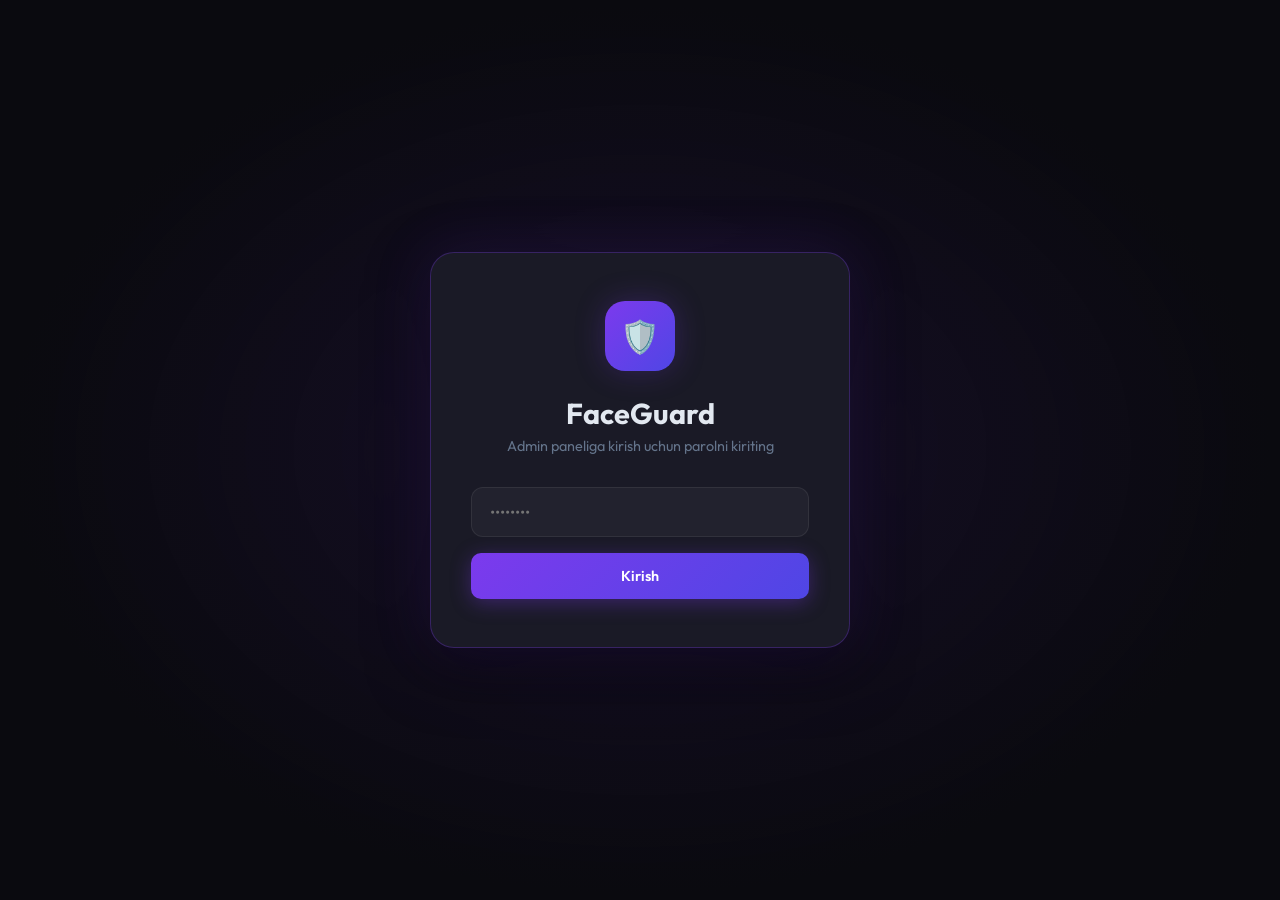
==== templates/admin.html @ 13fd3ca3 "Initial commit for face tracker" ====
<!DOCTYPE html>
<html lang="uz">
<head>
    <meta charset="UTF-8">
    <meta name="viewport" content="width=device-width, initial-scale=1.0">
    <title>Admin Panel — FaceGuard</title>
    <link href="https://fonts.googleapis.com/css2?family=Outfit:wght@300;400;500;600;700;800&display=swap" rel="stylesheet">
    <style>
        *, *::before, *::after { box-sizing: border-box; margin: 0; padding: 0; }

        :root {
            --bg: #0a0a0f;
            --surface: #13131a;
            --card: #1a1a26;
            --border: rgba(255,255,255,0.07);
            --accent: #7c3aed;
            --accent2: #4f46e5;
            --green: #10b981;
            --red: #ef4444;
            --yellow: #f59e0b;
            --text: #e2e8f0;
            --muted: #64748b;
            --glow: rgba(124,58,237,0.25);
        }

        body {
            font-family: 'Outfit', sans-serif;
            background: var(--bg);
            color: var(--text);
            min-height: 100vh;
            overflow-x: hidden;
        }

        /* ── PARTICLES ── */
        .particles {
            position: fixed; inset: 0; pointer-events: none; z-index: 0;
            overflow: hidden;
        }
        .particle {
            position: absolute;
            border-radius: 50%;
            animation: float linear infinite;
            opacity: 0.15;
        }
        @keyframes float {
            0% { transform: translateY(100vh) rotate(0deg); opacity: 0; }
            10% { opacity: 0.15; }
            90% { opacity: 0.15; }
            100% { transform: translateY(-10vh) rotate(720deg); opacity: 0; }
        }

        /* ── LOGIN ── */
        #loginScreen {
            position: fixed; inset: 0; display: flex;
            align-items: center; justify-content: center; z-index: 100;
            background: radial-gradient(ellipse at center, rgba(124,58,237,0.12) 0%, var(--bg) 70%);
        }
        .login-box {
            background: var(--card);
            border: 1px solid rgba(124,58,237,0.3);
            border-radius: 24px;
            padding: 48px 40px;
            width: 100%;
            max-width: 420px;
            box-shadow: 0 0 60px rgba(124,58,237,0.15), 0 20px 60px rgba(0,0,0,0.5);
            animation: slideUp 0.5s ease;
        }
        @keyframes slideUp {
            from { opacity: 0; transform: translateY(30px); }
            to { opacity: 1; transform: translateY(0); }
        }
        .login-icon {
            width: 70px; height: 70px; border-radius: 20px;
            background: linear-gradient(135deg, var(--accent), var(--accent2));
            display: flex; align-items: center; justify-content: center;
            font-size: 2rem; margin: 0 auto 24px;
            box-shadow: 0 0 30px var(--glow);
        }
        .login-box h1 { text-align: center; font-size: 1.8rem; font-weight: 700; margin-bottom: 6px; }
        .login-box p { text-align: center; color: var(--muted); margin-bottom: 32px; font-size: 0.9rem; }
        .input-group { position: relative; margin-bottom: 16px; }
        .input-group input {
            width: 100%; padding: 14px 18px; font-family: 'Outfit', sans-serif;
            background: rgba(255,255,255,0.04); border: 1px solid var(--border);
            border-radius: 12px; color: var(--text); font-size: 1rem;
            transition: all 0.25s;
        }
        .input-group input:focus {
            outline: none; border-color: var(--accent);
            box-shadow: 0 0 0 3px rgba(124,58,237,0.2);
            background: rgba(124,58,237,0.06);
        }
        #loginError {
            color: var(--red); font-size: 0.85rem; margin-top: -8px;
            margin-bottom: 12px; display: none; text-align: center;
            animation: shake 0.3s ease;
        }
        @keyframes shake {
            0%,100% { transform: translateX(0); }
            25% { transform: translateX(-8px); }
            75% { transform: translateX(8px); }
        }

        /* ── LAYOUT ── */
        #dashboardScreen { display: none; }
        .sidebar {
            position: fixed; left: 0; top: 0; bottom: 0;
            width: 260px; background: var(--surface);
            border-right: 1px solid var(--border);
            display: flex; flex-direction: column;
            padding: 28px 20px; z-index: 50;
        }
        .logo {
            display: flex; align-items: center; gap: 12px;
            margin-bottom: 40px; padding: 0 8px;
        }
        .logo-icon {
            width: 40px; height: 40px; border-radius: 12px;
            background: linear-gradient(135deg, var(--accent), var(--accent2));
            display: flex; align-items: center; justify-content: center; font-size: 1.2rem;
        }
        .logo-text { font-weight: 700; font-size: 1.2rem; }
        .logo-text span { color: var(--accent); }
        .nav-label {
            font-size: 0.7rem; font-weight: 600; color: var(--muted);
            text-transform: uppercase; letter-spacing: 0.1em;
            padding: 0 12px; margin-bottom: 8px;
        }
        .nav-item {
            display: flex; align-items: center; gap: 12px;
            padding: 11px 14px; border-radius: 10px; cursor: pointer;
            color: var(--muted); font-weight: 500; font-size: 0.95rem;
            transition: all 0.2s; margin-bottom: 4px;
        }
        .nav-item:hover { background: rgba(255,255,255,0.05); color: var(--text); }
        .nav-item.active { background: rgba(124,58,237,0.15); color: var(--accent); }
        .nav-item .icon { font-size: 1.1rem; width: 22px; text-align: center; }
        .sidebar-footer {
            margin-top: auto;
            border-top: 1px solid var(--border); padding-top: 20px;
        }
        .logout-btn {
            display: flex; align-items: center; gap: 10px;
            padding: 11px 14px; border-radius: 10px; cursor: pointer;
            color: var(--red); font-weight: 500; font-size: 0.95rem;
            transition: all 0.2s; border: none; background: none;
            width: 100%; font-family: 'Outfit', sans-serif;
        }
        .logout-btn:hover { background: rgba(239,68,68,0.1); }

        .main { margin-left: 260px; padding: 32px; min-height: 100vh; }
        .topbar {
            display: flex; align-items: center; justify-content: space-between;
            margin-bottom: 32px;
        }
        .topbar h2 { font-size: 1.6rem; font-weight: 700; }
        .topbar p { color: var(--muted); font-size: 0.9rem; margin-top: 2px; }
        .badge {
            background: rgba(124,58,237,0.2); color: var(--accent);
            border: 1px solid rgba(124,58,237,0.3);
            padding: 6px 14px; border-radius: 20px; font-size: 0.85rem; font-weight: 600;
        }

        /* ── STATS ── */
        .stats-row { display: grid; grid-template-columns: repeat(3, 1fr); gap: 16px; margin-bottom: 28px; }
        .stat-card {
            background: var(--card); border: 1px solid var(--border);
            border-radius: 16px; padding: 20px 22px;
            display: flex; align-items: center; gap: 16px;
            transition: transform 0.2s;
        }
        .stat-card:hover { transform: translateY(-3px); }
        .stat-icon {
            width: 48px; height: 48px; border-radius: 14px;
            display: flex; align-items: center; justify-content: center;
            font-size: 1.4rem; flex-shrink: 0;
        }
        .stat-icon.purple { background: rgba(124,58,237,0.2); }
        .stat-icon.green  { background: rgba(16,185,129,0.2); }
        .stat-icon.yellow { background: rgba(245,158,11,0.2); }
        .stat-num { font-size: 1.8rem; font-weight: 800; line-height: 1; }
        .stat-lbl { color: var(--muted); font-size: 0.85rem; margin-top: 4px; }

        /* ── PAGES ── */
        .page { display: none; }
        .page.active { display: block; animation: fadeIn 0.3s ease; }
        @keyframes fadeIn { from { opacity: 0; transform: translateY(10px); } to { opacity: 1; transform: translateY(0); } }

        /* ── CARDS ── */
        .section-card {
            background: var(--card); border: 1px solid var(--border);
            border-radius: 18px; padding: 24px; margin-bottom: 20px;
        }
        .section-title {
            font-size: 1rem; font-weight: 600; margin-bottom: 18px;
            display: flex; align-items: center; gap: 8px;
        }

        /* ── UPLOAD AREA ── */
        .drop-zone {
            border: 2px dashed rgba(124,58,237,0.3);
            border-radius: 14px; padding: 40px 20px;
            text-align: center; cursor: pointer;
            transition: all 0.25s; margin-bottom: 16px;
        }
        .drop-zone:hover, .drop-zone.dragover {
            border-color: var(--accent);
            background: rgba(124,58,237,0.06);
        }
        .drop-zone .dz-icon { font-size: 2.5rem; margin-bottom: 10px; }
        .drop-zone p { color: var(--muted); font-size: 0.9rem; }
        .drop-zone strong { color: var(--accent); }
        #dropZoneInput { display: none; }
        .preview-img {
            width: 100%; max-width: 320px; height: auto; object-fit: contain;
            border-radius: 10px; border: 2px solid var(--accent); margin: 0 auto 10px auto;
        }
        .form-row { display: flex; gap: 12px; align-items: flex-end; }
        .form-row .input-group { flex: 1; margin-bottom: 0; }
        .form-label { font-size: 0.85rem; color: var(--muted); margin-bottom: 6px; display: block; }

        /* ── BUTTONS ── */
        .btn {
            padding: 12px 22px; border-radius: 10px; font-family: 'Outfit', sans-serif;
            font-weight: 600; font-size: 0.9rem; cursor: pointer;
            border: none; transition: all 0.2s; display: inline-flex;
            align-items: center; gap: 8px;
        }
        .btn-primary {
            background: linear-gradient(135deg, var(--accent), var(--accent2));
            color: white; box-shadow: 0 4px 20px rgba(124,58,237,0.35);
        }
        .btn-primary:hover { transform: translateY(-2px); box-shadow: 0 6px 25px rgba(124,58,237,0.5); }
        .btn-primary:active { transform: translateY(0); }
        .btn-outline {
            background: transparent; color: var(--text);
            border: 1px solid var(--border);
        }
        .btn-outline:hover { background: rgba(255,255,255,0.05); border-color: var(--accent); color: var(--accent); }
        .btn-danger {
            background: rgba(239,68,68,0.15); color: var(--red);
            border: 1px solid rgba(239,68,68,0.3);
        }
        .btn-danger:hover { background: rgba(239,68,68,0.3); }
        .btn-sm { padding: 8px 14px; font-size: 0.8rem; border-radius: 8px; }
        .btn-green {
            background: rgba(16,185,129,0.15); color: var(--green);
            border: 1px solid rgba(16,185,129,0.3);
        }
        .btn-green:hover { background: rgba(16,185,129,0.3); }
        .btn[disabled] { opacity: 0.5; cursor: not-allowed; transform: none !important; }

        /* ── FACES GRID ── */
        .faces-grid {
            display: grid; grid-template-columns: repeat(auto-fill, minmax(160px, 1fr));
            gap: 16px; margin-top: 16px;
        }
        .face-card {
            background: rgba(255,255,255,0.03); border: 1px solid var(--border);
            border-radius: 14px; overflow: hidden;
            transition: all 0.25s; position: relative;
        }
        .face-card:hover { border-color: rgba(124,58,237,0.4); transform: translateY(-4px); box-shadow: 0 8px 30px rgba(0,0,0,0.3); }
        .face-card img {
            width: 100%; aspect-ratio: 1; object-fit: cover; display: block;
        }
        .face-card-info { padding: 12px; }
        .face-card-name { font-weight: 600; font-size: 0.95rem; margin-bottom: 2px; }
        .face-card-meta { font-size: 0.75rem; color: var(--muted); margin-bottom: 10px; }
        .face-card-actions { display: flex; gap: 6px; }
        .face-badge {
            position: absolute; top: 8px; right: 8px;
            background: rgba(16,185,129,0.85); color: white;
            font-size: 0.65rem; font-weight: 700; padding: 3px 8px;
            border-radius: 20px; backdrop-filter: blur(4px);
        }
        .empty-state {
            text-align: center; padding: 60px 20px; color: var(--muted);
        }
        .empty-state .e-icon { font-size: 3rem; margin-bottom: 12px; opacity: 0.5; }
        .empty-state p { font-size: 0.9rem; }

        /* ── SETTINGS ── */
        .setting-row {
            display: flex; align-items: center; justify-content: space-between;
            padding: 16px 0; border-bottom: 1px solid var(--border);
        }
        .setting-row:last-child { border-bottom: none; }
        .setting-info h4 { font-weight: 600; font-size: 0.95rem; }
        .setting-info p { font-size: 0.82rem; color: var(--muted); margin-top: 2px; }
        .toggle {
            width: 48px; height: 26px; border-radius: 13px;
            background: rgba(255,255,255,0.1); cursor: pointer;
            position: relative; transition: background 0.3s; border: none; flex-shrink: 0;
        }
        .toggle.on { background: var(--accent); }
        .toggle::after {
            content: ''; width: 20px; height: 20px; background: white;
            border-radius: 50%; position: absolute; top: 3px; left: 3px;
            transition: transform 0.3s; box-shadow: 0 2px 6px rgba(0,0,0,0.3);
        }
        .toggle.on::after { transform: translateX(22px); }
        .range-input { width: 150px; accent-color: var(--accent); }
        .range-val {
            background: rgba(124,58,237,0.2); color: var(--accent);
            padding: 4px 10px; border-radius: 8px; font-size: 0.85rem;
            font-weight: 600; min-width: 50px; text-align: center;
        }

        /* ── TOAST ── */
        #toast {
            position: fixed; bottom: 28px; right: 28px;
            background: var(--card); border: 1px solid var(--border);
            border-radius: 14px; padding: 14px 20px;
            display: flex; align-items: center; gap: 10px;
            box-shadow: 0 8px 30px rgba(0,0,0,0.4);
            transform: translateY(80px); opacity: 0;
            transition: all 0.35s cubic-bezier(0.34,1.56,0.64,1);
            z-index: 999; font-size: 0.9rem; font-weight: 500;
        }
        #toast.show { transform: translateY(0); opacity: 1; }
        #toast.success { border-color: rgba(16,185,129,0.4); }
        #toast.error   { border-color: rgba(239,68,68,0.4); }

        /* ── LOADER ── */
        .spinner {
            width: 18px; height: 18px; border: 2px solid rgba(255,255,255,0.2);
            border-top-color: white; border-radius: 50%;
            animation: spin 0.7s linear infinite; display: inline-block;
        }
        @keyframes spin { to { transform: rotate(360deg); } }

        /* ── SCROLLBAR ── */
        ::-webkit-scrollbar { width: 6px; }
        ::-webkit-scrollbar-track { background: transparent; }
        ::-webkit-scrollbar-thumb { background: rgba(255,255,255,0.1); border-radius: 3px; }

        /* ── RESPONSIVE ── */
        @media (max-width: 768px) {
            .sidebar { width: 60px; padding: 20px 10px; }
            .logo-text, .nav-item span, .nav-label, .sidebar-footer .logout-btn span { display: none; }
            .main { margin-left: 60px; padding: 20px; }
            .stats-row { grid-template-columns: 1fr; }
            .form-row { flex-direction: column; }
        }
    </style>
</head>
<body>

<!-- Particles -->
<div class="particles" id="particles"></div>

<!-- ════════ LOGIN ════════ -->
<div id="loginScreen">
    <div class="login-box">
        <div class="login-icon">🛡️</div>
        <h1>FaceGuard</h1>
        <p>Admin paneliga kirish uchun parolni kiriting</p>
        <div class="input-group">
            <input type="password" id="adminPassword" placeholder="••••••••" onkeydown="if(event.key==='Enter') adminLogin()">
        </div>
        <p id="loginError">❌ Noto'g'ri parol. Qayta urinib ko'ring.</p>
        <button class="btn btn-primary" id="loginBtn" onclick="adminLogin()" style="width:100%; justify-content:center; padding:14px;">
            Kirish
        </button>
    </div>
</div>

<!-- ════════ DASHBOARD ════════ -->
<div id="dashboardScreen">
    <!-- Sidebar -->
    <aside class="sidebar">
        <div class="logo">
            <div class="logo-icon">🛡️</div>
            <div class="logo-text">Face<span>Guard</span></div>
        </div>

        <div class="nav-label">Asosiy</div>
        <div class="nav-item active" onclick="showPage('facesPage', this)">
            <span class="icon">👥</span><span>Yuzlar Bazasi</span>
        </div>
        <div class="nav-item" onclick="showPage('uploadPage', this)">
            <span class="icon">➕</span><span>Yuz Qo'shish</span>
        </div>

        <div class="nav-label" style="margin-top:20px;">Tizim</div>
        <div class="nav-item" onclick="showPage('settingsPage', this)">
            <span class="icon">⚙️</span><span>Sozlamalar</span>
        </div>
        <div class="nav-item" onclick="window.location='/'">
            <span class="icon">📷</span><span>Kamera</span>
        </div>

        <div class="sidebar-footer">
            <button class="logout-btn" onclick="adminLogout()">
                <span>🚪</span><span>Chiqish</span>
            </button>
        </div>
    </aside>

    <!-- Main Content -->
    <main class="main">

        <!-- ── FACES PAGE ── -->
        <div class="page active" id="facesPage">
            <div class="topbar">
                <div>
                    <h2>Yuzlar Bazasi</h2>
                    <p>Barcha ro'yxatdan o'tgan shaxslar</p>
                </div>
                <span class="badge" id="faceCountBadge">0 ta yuz</span>
            </div>

            <div class="stats-row">
                <div class="stat-card">
                    <div class="stat-icon purple">👥</div>
                    <div>
                        <div class="stat-num" id="statTotal">0</div>
                        <div class="stat-lbl">Jami yuzlar</div>
                    </div>
                </div>
                <div class="stat-card">
                    <div class="stat-icon green">✅</div>
                    <div>
                        <div class="stat-num" id="statTrained">—</div>
                        <div class="stat-lbl">Model holati</div>
                    </div>
                </div>
                <div class="stat-card">
                    <div class="stat-icon yellow">🔄</div>
                    <div>
                        <div class="stat-num" id="statLastTrain">—</div>
                        <div class="stat-lbl">So'nggi yangilash</div>
                    </div>
                </div>
            </div>

            <div class="section-card">
                <div class="section-title">
                    👤 Ro'yxatdan O'tgan Shaxslar
                    <button class="btn btn-outline btn-sm" style="margin-left:auto;" onclick="retrainModel()">🔄 Modelni Yangilash</button>
                    <button class="btn btn-primary btn-sm" onclick="showPage('uploadPage', null)">➕ Yangi Qo'shish</button>
                </div>
                <div class="faces-grid" id="facesGrid">
                    <div class="empty-state" style="grid-column:1/-1;">
                        <div class="e-icon">👁️</div>
                        <p>Yuklanmoqda...</p>
                    </div>
                </div>
            </div>
        </div>

        <!-- ── UPLOAD PAGE ── -->
        <div class="page" id="uploadPage">
            <div class="topbar">
                <div>
                    <h2>Yuz Qo'shish</h2>
                    <p>Bazaga yangi shaxs qo'shing</p>
                </div>
            </div>

            <div class="section-card" style="max-width: 540px;">
                <div class="section-title">📸 Yangi Shaxs</div>

                <div class="drop-zone" id="dropZone" onclick="handleDropZoneClick(event)" ondragover="handleDragOver(event)" ondragleave="handleDragLeave(event)" ondrop="handleDrop(event)">
                    <div id="dropZoneContent">
                        <div class="dz-icon">📁</div>
                        <p><strong>Rasmni bu yerga tashlang</strong><br>yoki bosib tanlang</p>
                        <p style="margin-top:8px; font-size:0.8rem;">PNG, JPG, JPEG — max 5MB</p>
                    </div>
                    <video id="adminVideo" autoplay playsinline style="display:none; width: 100%; max-width: 320px; border-radius: 10px; margin: 0 auto 10px auto;"></video>
                    <img id="previewImg" class="preview-img" style="display:none;">
                </div>
                <input type="file" id="dropZoneInput" accept="image/*" onchange="handleFileSelect(event)">

                <div style="display:flex; gap:10px; margin-bottom: 16px;">
                    <button class="btn btn-outline" id="cameraBtn" onclick="toggleAdminCamera()" style="flex:1;justify-content:center;">
                        📷 Kamerani yoqish
                    </button>
                    <button class="btn btn-green" id="captureBtn" onclick="captureAdminPhoto()" style="flex:1;justify-content:center; display:none;">
                        📸 Rasmga olish
                    </button>
                </div>

                <div class="input-group">
                    <label class="form-label">Shaxs ismi *</label>
                    <input type="text" id="newFaceName" placeholder="Masalan: Alisher Umarov" style="width:100%;padding:13px 16px;background:rgba(255,255,255,0.04);border:1px solid var(--border);border-radius:10px;color:white;font-family:'Outfit',sans-serif;font-size:0.95rem;">
                </div>

                <div style="display:flex; gap:10px; margin-top:6px;">
                    <button class="btn btn-primary" id="uploadBtn" onclick="uploadFace()" style="flex:1;justify-content:center;">
                        💾 Saqlash
                    </button>
                    <button class="btn btn-outline" onclick="resetUploadForm()">
                        ✕ Tozalash
                    </button>
                </div>
            </div>
        </div>

        <!-- ── SETTINGS PAGE ── -->
        <div class="page" id="settingsPage">
            <div class="topbar">
                <div>
                    <h2>Sozlamalar</h2>
                    <p>Tizim parametrlarini boshqaring</p>
                </div>
            </div>

            <div class="section-card" style="max-width:640px;">
                <div class="section-title">🔔 Bildirishnoma</div>

                <div class="setting-row">
                    <div class="setting-info">
                        <h4>Telegram Bildirishnoma</h4>
                        <p>Yuz aniqlanganda Telegram botga xabar yuborilsin</p>
                    </div>
                    <button class="toggle on" id="tgToggle" onclick="this.classList.toggle('on')"></button>
                </div>

                <div class="setting-row">
                    <div class="setting-info">
                        <h4>Bildirishnoma Oralig'i</h4>
                        <p>Bir xil odamdan qayta xabar yuborish oralig'i (daqiqa)</p>
                    </div>
                    <div style="display:flex; align-items:center; gap:12px;">
                        <input type="range" class="range-input" min="1" max="60" value="5" id="cooldownRange"
                               oninput="document.getElementById('cooldownVal').textContent=this.value+' daq'">
                        <span class="range-val" id="cooldownVal">5 daq</span>
                    </div>
                </div>

                <div class="setting-row">
                    <div class="setting-info">
                        <h4>Aniqlik Chegarasi</h4>
                        <p>Past = qattiqroq (kamroq xato). Tavsiya: 60–80</p>
                    </div>
                    <div style="display:flex; align-items:center; gap:12px;">
                        <input type="range" class="range-input" min="30" max="120" value="70" id="confidenceRange"
                               oninput="document.getElementById('confidenceVal').textContent=this.value">
                        <span class="range-val" id="confidenceVal">70</span>
                    </div>
                </div>
            </div>

            <div class="section-card" style="max-width:640px;">
                <div class="section-title">🧠 Model</div>
                <div class="setting-row">
                    <div class="setting-info">
                        <h4>Modelni Qayta O'rgatish</h4>
                        <p>Bazaga yangi rasm qo'shilganda avtomatik yangilanadi</p>
                    </div>
                    <button class="btn btn-green btn-sm" onclick="retrainModel()">🔄 Hozir Yangilash</button>
                </div>
                <div class="setting-row">
                    <div class="setting-info">
                        <h4>Bazani Tozalash</h4>
                        <p>Barcha yuzlarni o'chirish (qaytarib bo'lmaydi!)</p>
                    </div>
                    <button class="btn btn-danger btn-sm" onclick="confirmClearAll()">🗑️ Hammasini O'chirish</button>
                </div>
            </div>
        </div>

    </main>
</div>

<!-- Toast -->
<div id="toast">
    <span id="toastIcon">✅</span>
    <span id="toastMsg">Muvaffaqiyatli!</span>
</div>

<script>
// ════════ PARTICLES ════════
(function() {
    const container = document.getElementById('particles');
    const colors = ['#7c3aed','#4f46e5','#10b981','#f59e0b'];
    for (let i = 0; i < 18; i++) {
        const p = document.createElement('div');
        p.className = 'particle';
        const size = Math.random() * 6 + 3;
        p.style.cssText = `
            width:${size}px; height:${size}px;
            left:${Math.random()*100}%;
            background:${colors[Math.floor(Math.random()*colors.length)]};
            animation-duration:${Math.random()*15+10}s;
            animation-delay:${Math.random()*10}s;
        `;
        container.appendChild(p);
    }
})();

// ════════ LOGIN ════════
async function adminLogin() {
    const btn = document.getElementById('loginBtn');
    const pw = document.getElementById('adminPassword').value;
    btn.innerHTML = '<span class="spinner"></span> Tekshirilmoqda...';
    btn.disabled = true;
    try {
        const res = await fetch('/api/admin/login', {
            method: 'POST',
            headers: {'Content-Type':'application/json'},
            body: JSON.stringify({password: pw})
        });
        const data = await res.json();
        if (data.success) {
            document.getElementById('loginScreen').style.display = 'none';
            document.getElementById('dashboardScreen').style.display = 'block';
            loadFaces();
        } else {
            document.getElementById('loginError').style.display = 'block';
            document.getElementById('adminPassword').style.borderColor = 'var(--red)';
            btn.innerHTML = 'Kirish';
            btn.disabled = false;
        }
    } catch(e) {
        showToast('Server bilan ulanishda xatolik', 'error');
        btn.innerHTML = 'Kirish';
        btn.disabled = false;
    }
}

async function adminLogout() {
    await fetch('/api/admin/logout', {method:'POST'});
    document.getElementById('dashboardScreen').style.display = 'none';
    document.getElementById('loginScreen').style.display = 'flex';
    document.getElementById('adminPassword').value = '';
}

// ════════ NAVIGATION ════════
function showPage(pageId, navEl) {
    document.querySelectorAll('.page').forEach(p => p.classList.remove('active'));
    document.getElementById(pageId).classList.add('active');
    if (navEl) {
        document.querySelectorAll('.nav-item').forEach(n => n.classList.remove('active'));
        navEl.classList.add('active');
    }
    if (pageId === 'facesPage') loadFaces();
}

// ════════ FACES ════════
async function loadFaces() {
    const grid = document.getElementById('facesGrid');
    try {
        const res = await fetch('/api/admin/faces');
        if (!res.ok) return;
        const data = await res.json();
        const faces = data.faces || [];

        // Update stats
        document.getElementById('statTotal').textContent = faces.length;
        document.getElementById('statTrained').textContent = faces.length > 0 ? '✅ Tayyor' : '⚠️ Bo\'sh';
        document.getElementById('faceCountBadge').textContent = faces.length + ' ta yuz';
        document.getElementById('statLastTrain').textContent = new Date().toLocaleTimeString('uz-UZ');

        if (faces.length === 0) {
            grid.innerHTML = `<div class="empty-state" style="grid-column:1/-1;">
                <div class="e-icon">👤</div>
                <p>Bazada hech qanday yuz yo'q.<br>Yangi shaxs qo'shing!</p>
            </div>`;
            return;
        }

        grid.innerHTML = faces.map((f, i) => `
            <div class="face-card" id="card-${f.filename.replace(/\./g,'_')}">
                <div class="face-badge">✓ Faol</div>
                <img src="${f.url}" alt="${f.name}" onerror="this.src='data:image/svg+xml,<svg xmlns=\\'http://www.w3.org/2000/svg\\' width=\\'160\\' height=\\'160\\'><rect fill=\\'%231a1a26\\'/><text x=\\'50%\\' y=\\'50%\\' font-size=\\'40\\' text-anchor=\\'middle\\' dominant-baseline=\\'middle\\'>👤</text></svg>'">
                <div class="face-card-info">
                    <div class="face-card-name">${f.name}</div>
                    <div class="face-card-meta">${f.filename}</div>
                    <div class="face-card-actions">
                        <button class="btn btn-danger btn-sm" onclick="deleteFace('${f.filename}')">🗑️</button>
                    </div>
                </div>
            </div>
        `).join('');
    } catch(e) {
        grid.innerHTML = `<div class="empty-state" style="grid-column:1/-1;"><p>❌ Yuklashda xatolik</p></div>`;
    }
}

async function deleteFace(filename) {
    if (!confirm(`"${filename}" ni o'chirishni xohlaysizmi?`)) return;
    const card = document.getElementById('card-' + filename.replace(/\./g,'_'));
    if (card) { card.style.opacity = '0.4'; card.style.pointerEvents = 'none'; }
    try {
        const res = await fetch(`/api/admin/faces/${filename}`, {method:'DELETE'});
        const data = await res.json();
        if (data.success) {
            showToast('Muvaffaqiyatli o\'chirildi ✓', 'success');
            loadFaces();
        } else {
            showToast('O\'chirishda xatolik', 'error');
            if (card) { card.style.opacity = '1'; card.style.pointerEvents = 'auto'; }
        }
    } catch(e) {
        showToast('Server xatosi', 'error');
    }
}

async function confirmClearAll() {
    if (!confirm('⚠️ DIQQAT! Barcha yuzlar o\'chiriladi. Davom etasizmi?')) return;
    showToast('Hozircha bu funksiya ishlamaydi', 'error');
}

// ════════ UPLOAD ════════
let selectedFile = null;

function handleFileSelect(e) {
    const file = e.target.files[0];
    if (file) setPreview(file);
}
function handleDragOver(e) {
    e.preventDefault();
    document.getElementById('dropZone').classList.add('dragover');
}
function handleDragLeave(e) {
    document.getElementById('dropZone').classList.remove('dragover');
}
function handleDrop(e) {
    e.preventDefault();
    document.getElementById('dropZone').classList.remove('dragover');
    const file = e.dataTransfer.files[0];
    if (file && file.type.startsWith('image/')) setPreview(file);
}
function handleDropZoneClick(e) {
    const video = document.getElementById('adminVideo');
    if (video && video.style.display === 'block') return;
    document.getElementById('dropZoneInput').click();
}

function setPreview(file) {
    selectedFile = file;
    const reader = new FileReader();
    reader.onload = (e) => {
        const img = document.getElementById('previewImg');
        img.src = e.target.result;
        img.style.display = 'block';
        const video = document.getElementById('adminVideo');
        if (video) video.style.display = 'none';
        document.getElementById('dropZoneContent').style.display = 'none';
    };
    reader.readAsDataURL(file);
}

function resetUploadForm() {
    selectedFile = null;
    document.getElementById('newFaceName').value = '';
    document.getElementById('dropZoneInput').value = '';
    document.getElementById('previewImg').style.display = 'none';
    document.getElementById('dropZoneContent').style.display = 'block';
    stopAdminCamera();
}

let adminStream = null;
async function toggleAdminCamera() {
    const video = document.getElementById('adminVideo');
    const camBtn = document.getElementById('cameraBtn');
    const capBtn = document.getElementById('captureBtn');
    const dzContent = document.getElementById('dropZoneContent');
    const imgPreview = document.getElementById('previewImg');

    if (adminStream) {
        stopAdminCamera();
        return;
    }

    try {
        adminStream = await navigator.mediaDevices.getUserMedia({ video: true });
        video.srcObject = adminStream;
        video.style.display = 'block';
        dzContent.style.display = 'none';
        imgPreview.style.display = 'none';
        
        camBtn.innerHTML = '🛑 Kamerani o\'chirish';
        camBtn.classList.add('btn-danger');
        camBtn.classList.remove('btn-outline');
        capBtn.style.display = 'inline-flex';
        selectedFile = null;
    } catch (e) {
        showToast('Kameraga kirish imkonsiz', 'error');
    }
}

function stopAdminCamera() {
    const video = document.getElementById('adminVideo');
    const camBtn = document.getElementById('cameraBtn');
    const capBtn = document.getElementById('captureBtn');
    const dzContent = document.getElementById('dropZoneContent');
    
    if (adminStream) {
        adminStream.getTracks().forEach(t => t.stop());
        adminStream = null;
    }
    if(video) video.style.display = 'none';
    
    if(camBtn) {
        camBtn.innerHTML = '📷 Kamerani yoqish';
        camBtn.classList.remove('btn-danger');
        camBtn.classList.add('btn-outline');
    }
    if(capBtn) capBtn.style.display = 'none';
    
    if (!selectedFile && dzContent) {
        dzContent.style.display = 'block';
    }
}

function captureAdminPhoto() {
    const video = document.getElementById('adminVideo');
    if (!video || !video.videoWidth) return;

    const canvas = document.createElement('canvas');
    canvas.width = video.videoWidth;
    canvas.height = video.videoHeight;
    canvas.getContext('2d').drawImage(video, 0, 0);
    
    canvas.toBlob(blob => {
        const file = new File([blob], "camera_capture.jpg", { type: "image/jpeg" });
        setPreview(file);
        stopAdminCamera();
    }, 'image/jpeg', 0.9);
}

async function uploadFace() {
    const name = document.getElementById('newFaceName').value.trim();
    const file = selectedFile || document.getElementById('dropZoneInput').files[0];
    if (!name) { showToast('Ism kiriting!', 'error'); return; }
    if (!file) { showToast('Rasm tanlang!', 'error'); return; }

    const btn = document.getElementById('uploadBtn');
    btn.innerHTML = '<span class="spinner"></span> Saqlanmoqda...';
    btn.disabled = true;

    const formData = new FormData();
    formData.append('file', file);
    formData.append('name', name);
    try {
        const res = await fetch('/api/admin/faces', {method:'POST', body: formData});
        const data = await res.json();
        if (data.success) {
            showToast('✅ ' + name + ' muvaffaqiyatli saqlandi!', 'success');
            resetUploadForm();
            setTimeout(() => showPage('facesPage', document.querySelector('.nav-item')), 1000);
        } else {
            showToast(data.error || 'Xatolik yuz berdi', 'error');
        }
    } catch(e) {
        showToast('Server bilan ulanishda xatolik', 'error');
    }
    btn.innerHTML = '💾 Saqlash';
    btn.disabled = false;
}

// ════════ RETRAIN ════════
async function retrainModel() {
    showToast('🔄 Model yangilanmoqda...', 'success');
    try {
        const res = await fetch('/api/admin/train', {method:'POST'});
        const data = await res.json();
        if (data.success) {
            showToast('✅ Model muvaffaqiyatli yangilandi!', 'success');
            document.getElementById('statLastTrain').textContent = new Date().toLocaleTimeString('uz-UZ');
        }
    } catch(e) {
        showToast('Yangilashda xatolik', 'error');
    }
}

// ════════ TOAST ════════
let toastTimer;
function showToast(msg, type='success') {
    const t = document.getElementById('toast');
    document.getElementById('toastMsg').textContent = msg;
    document.getElementById('toastIcon').textContent = type === 'success' ? '✅' : '❌';
    t.className = 'show ' + type;
    clearTimeout(toastTimer);
    toastTimer = setTimeout(() => t.className = '', 3500);
}
</script>
</body>
</html>
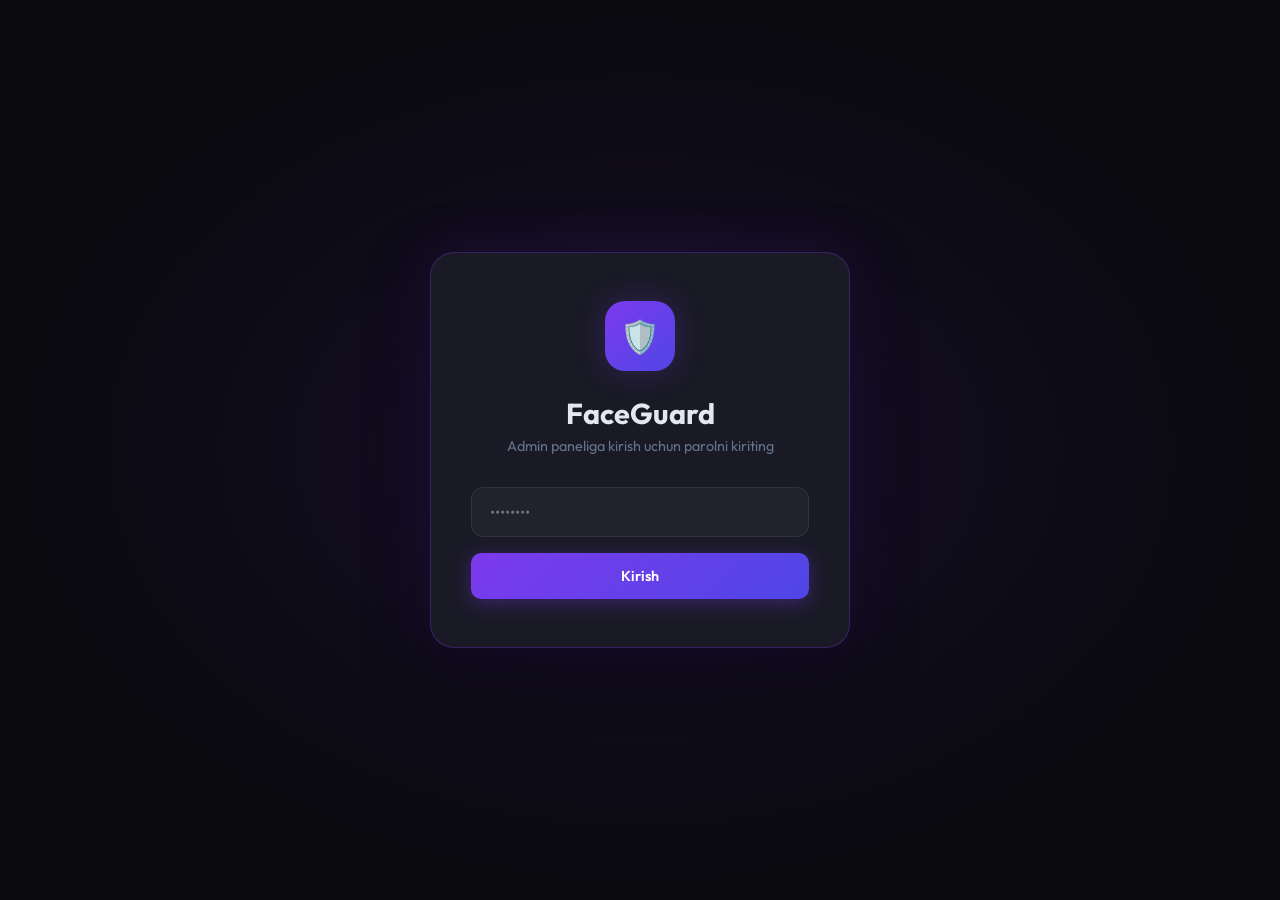
==== commit d2afd981: "Optimize UI for mobile devices" ====
--- a/templates/admin.html
+++ b/templates/admin.html
@@ -337,11 +337,22 @@
 
         /* ── RESPONSIVE ── */
         @media (max-width: 768px) {
-            .sidebar { width: 60px; padding: 20px 10px; }
-            .logo-text, .nav-item span, .nav-label, .sidebar-footer .logout-btn span { display: none; }
-            .main { margin-left: 60px; padding: 20px; }
+            .sidebar { width: 60px; padding: 20px 0; }
+            .logo { justify-content: center; padding: 0; }
+            .nav-item { justify-content: center; padding: 12px 0; }
+            .logout-btn { justify-content: center; padding: 12px 0; }
+            .logo-text, .nav-item span:not(.icon), .nav-label, .sidebar-footer .logout-btn span:not(.icon) { display: none; }
+            .main { margin-left: 60px; padding: 16px; }
             .stats-row { grid-template-columns: 1fr; }
             .form-row { flex-direction: column; }
+        }
+        @media (max-width: 480px) {
+            .topbar { flex-direction: column; align-items: flex-start; gap: 10px; margin-bottom: 20px; }
+            .topbar h2 { font-size: 1.3rem; }
+            .stat-card { padding: 16px; }
+            .section-card { padding: 16px; }
+            .drop-zone { padding: 20px 10px; }
+            .login-box { padding: 30px 20px; }
         }
     </style>
 </head>
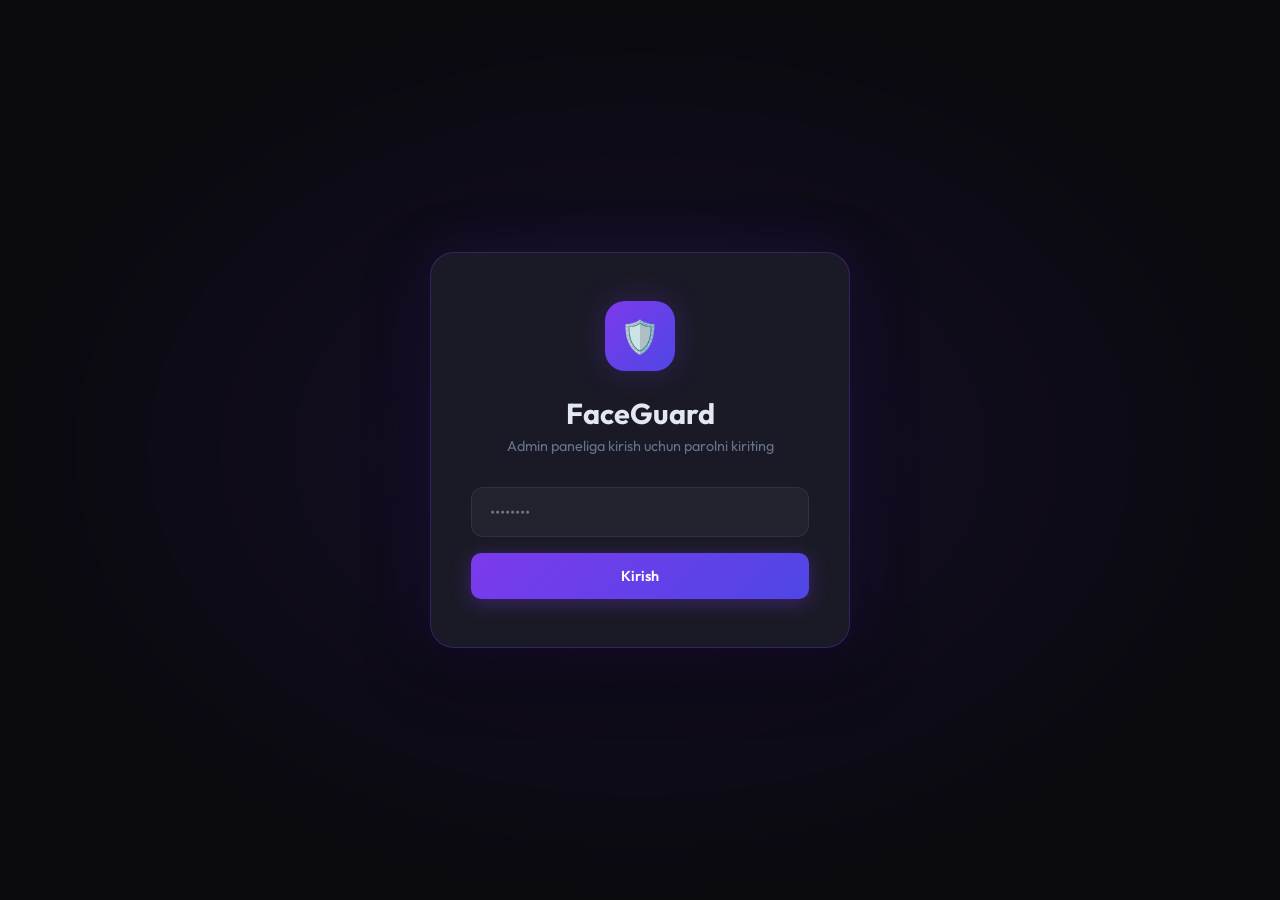
==== commit 684ac6e5: "Make camera squares everywhere and fix canvas distortion" ====
--- a/templates/admin.html
+++ b/templates/admin.html
@@ -212,7 +212,7 @@
         .drop-zone strong { color: var(--accent); }
         #dropZoneInput { display: none; }
         .preview-img {
-            width: 100%; max-width: 320px; height: auto; object-fit: contain;
+            width: 100%; max-width: 320px; aspect-ratio: 1/1; object-fit: cover;
             border-radius: 10px; border: 2px solid var(--accent); margin: 0 auto 10px auto;
         }
         .form-row { display: flex; gap: 12px; align-items: flex-end; }
@@ -479,7 +479,7 @@
                         <p><strong>Rasmni bu yerga tashlang</strong><br>yoki bosib tanlang</p>
                         <p style="margin-top:8px; font-size:0.8rem;">PNG, JPG, JPEG — max 5MB</p>
                     </div>
-                    <video id="adminVideo" autoplay playsinline style="display:none; width: 100%; max-width: 320px; border-radius: 10px; margin: 0 auto 10px auto;"></video>
+                    <video id="adminVideo" autoplay playsinline style="display:none; width: 100%; max-width: 320px; aspect-ratio: 1/1; object-fit: cover; transform: scaleX(-1); border-radius: 10px; margin: 0 auto 10px auto;"></video>
                     <img id="previewImg" class="preview-img" style="display:none;">
                 </div>
                 <input type="file" id="dropZoneInput" accept="image/*" onchange="handleFileSelect(event)">
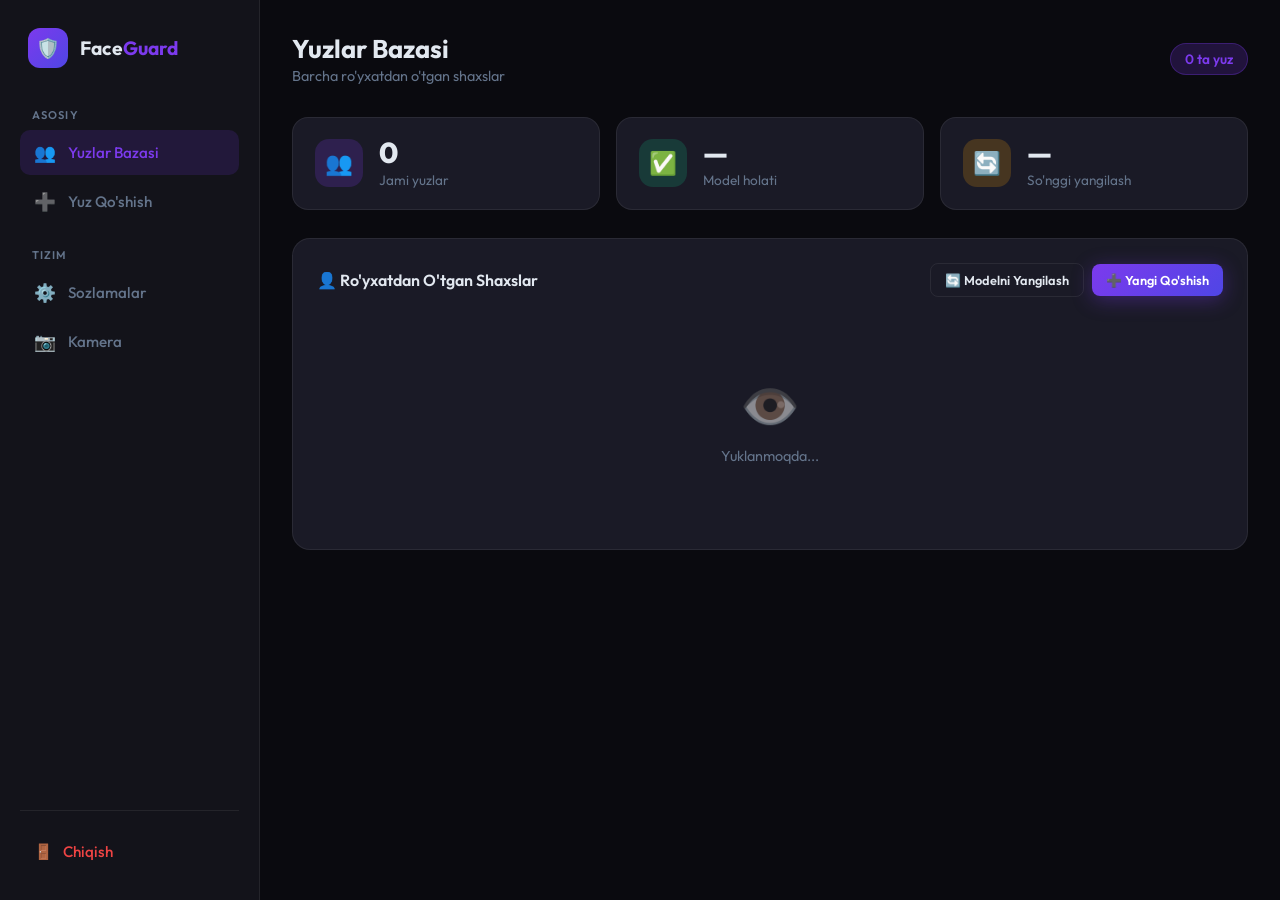
==== commit 41fd0ee9: "Implement Multi-Tenant Architecture & GitDB Persistent Storage" ====
--- a/templates/admin.html
+++ b/templates/admin.html
@@ -361,24 +361,8 @@
 <!-- Particles -->
 <div class="particles" id="particles"></div>
 
-<!-- ════════ LOGIN ════════ -->
-<div id="loginScreen">
-    <div class="login-box">
-        <div class="login-icon">🛡️</div>
-        <h1>FaceGuard</h1>
-        <p>Admin paneliga kirish uchun parolni kiriting</p>
-        <div class="input-group">
-            <input type="password" id="adminPassword" placeholder="••••••••" onkeydown="if(event.key==='Enter') adminLogin()">
-        </div>
-        <p id="loginError">❌ Noto'g'ri parol. Qayta urinib ko'ring.</p>
-        <button class="btn btn-primary" id="loginBtn" onclick="adminLogin()" style="width:100%; justify-content:center; padding:14px;">
-            Kirish
-        </button>
-    </div>
-</div>
-
-<!-- ════════ DASHBOARD ════════ -->
-<div id="dashboardScreen">
+    <!-- ════════ DASHBOARD ════════ -->
+    <div id="dashboardScreen" style="display: block;">
     <!-- Sidebar -->
     <aside class="sidebar">
         <div class="logo">
@@ -600,7 +584,23 @@
         `;
         container.appendChild(p);
     }
-})();
+}
+
+window.onload = () => {
+    loadFaces();
+    initParticles();
+    const dz = document.getElementById('dropZone');
+    dz.addEventListener('dragover', (e) => { e.preventDefault(); dz.classList.add('dragover'); });
+    dz.addEventListener('dragleave', (e) => { e.preventDefault(); dz.classList.remove('dragover'); });
+    dz.addEventListener('drop', (e) => {
+        e.preventDefault();
+        dz.classList.remove('dragover');
+        if(e.dataTransfer.files && e.dataTransfer.files.length > 0) {
+            document.getElementById('dropZoneInput').files = e.dataTransfer.files;
+            handleFileSelect({target: document.getElementById('dropZoneInput')});
+        }
+    });
+};
 
 // ════════ LOGIN ════════
 async function adminLogin() {
@@ -633,10 +633,10 @@
 }
 
 async function adminLogout() {
-    await fetch('/api/admin/logout', {method:'POST'});
-    document.getElementById('dashboardScreen').style.display = 'none';
-    document.getElementById('loginScreen').style.display = 'flex';
-    document.getElementById('adminPassword').value = '';
+    if(confirm("Tizimdan chiqishni xohlaysizmi?")) {
+        await fetch('/api/auth/logout', { method: 'POST' });
+        window.location.href = '/login';
+    }
 }
 
 // ════════ NAVIGATION ════════
@@ -652,61 +652,64 @@
 
 // ════════ FACES ════════
 async function loadFaces() {
-    const grid = document.getElementById('facesGrid');
     try {
         const res = await fetch('/api/admin/faces');
-        if (!res.ok) return;
         const data = await res.json();
-        const faces = data.faces || [];
-
-        // Update stats
-        document.getElementById('statTotal').textContent = faces.length;
-        document.getElementById('statTrained').textContent = faces.length > 0 ? '✅ Tayyor' : '⚠️ Bo\'sh';
-        document.getElementById('faceCountBadge').textContent = faces.length + ' ta yuz';
-        document.getElementById('statLastTrain').textContent = new Date().toLocaleTimeString('uz-UZ');
-
-        if (faces.length === 0) {
-            grid.innerHTML = `<div class="empty-state" style="grid-column:1/-1;">
-                <div class="e-icon">👤</div>
-                <p>Bazada hech qanday yuz yo'q.<br>Yangi shaxs qo'shing!</p>
-            </div>`;
+        if (data.error) {
+            if (data.error === "Unauthorized") window.location.href = '/login';
             return;
         }
-
-        grid.innerHTML = faces.map((f, i) => `
-            <div class="face-card" id="card-${f.filename.replace(/\./g,'_')}">
-                <div class="face-badge">✓ Faol</div>
-                <img src="${f.url}" alt="${f.name}" onerror="this.src='data:image/svg+xml,<svg xmlns=\\'http://www.w3.org/2000/svg\\' width=\\'160\\' height=\\'160\\'><rect fill=\\'%231a1a26\\'/><text x=\\'50%\\' y=\\'50%\\' font-size=\\'40\\' text-anchor=\\'middle\\' dominant-baseline=\\'middle\\'>👤</text></svg>'">
-                <div class="face-card-info">
-                    <div class="face-card-name">${f.name}</div>
-                    <div class="face-card-meta">${f.filename}</div>
-                    <div class="face-card-actions">
-                        <button class="btn btn-danger btn-sm" onclick="deleteFace('${f.filename}')">🗑️</button>
-                    </div>
-                </div>
-            </div>
-        `).join('');
-    } catch(e) {
-        grid.innerHTML = `<div class="empty-state" style="grid-column:1/-1;"><p>❌ Yuklashda xatolik</p></div>`;
-    }
-}
-
-async function deleteFace(filename) {
-    if (!confirm(`"${filename}" ni o'chirishni xohlaysizmi?`)) return;
-    const card = document.getElementById('card-' + filename.replace(/\./g,'_'));
-    if (card) { card.style.opacity = '0.4'; card.style.pointerEvents = 'none'; }
+        
+        const grid = document.getElementById('facesGrid');
+        const cnt  = document.getElementById('totalFacesCount');
+        const cnt2 = document.getElementById('totalFacesCard');
+        
+        cnt.textContent = data.faces.length;
+        cnt2.textContent = data.faces.length;
+        
+        grid.innerHTML = '';
+        if(data.faces.length === 0) {
+            grid.innerHTML = '<div class="empty-state" style="grid-column:1/-1;"><div class="e-icon">👤</div><p>Bazada hech qanday yuz yo\'q.<br>Yangi shaxs qo\'shing!</p></div>';
+            return;
+        }
+        
+        data.faces.forEach((f, i) => {
+            const card = document.createElement('div');
+            card.className = 'face-card';
+            card.style.animationDelay = (i * 0.05) + 's';
+            card.innerHTML = `
+                <div class="face-img-wrap">
+                    <img src="${f.image_b64}" class="face-img" alt="${f.name}">
+                    <div class="face-overlay">
+                        <button class="btn btn-danger btn-sm" onclick="deleteFace('${f.id}')">
+                            🗑 O'chirish
+                        </button>
+                    </div>
+                </div>
+                <div class="face-info">
+                    <div class="face-name">${f.name}</div>
+                </div>
+            `;
+            grid.appendChild(card);
+        });
+    } catch (e) {
+        console.error(e);
+    }
+}
+
+async function deleteFace(id) {
+    if(!confirm("Haqiqatan ham o'chirmoqchimisiz?")) return;
     try {
-        const res = await fetch(`/api/admin/faces/${filename}`, {method:'DELETE'});
+        const res = await fetch('/api/admin/faces/' + id, { method: 'DELETE' });
         const data = await res.json();
         if (data.success) {
-            showToast('Muvaffaqiyatli o\'chirildi ✓', 'success');
+            showToast("Yuz o'chirildi", "success");
             loadFaces();
         } else {
-            showToast('O\'chirishda xatolik', 'error');
-            if (card) { card.style.opacity = '1'; card.style.pointerEvents = 'auto'; }
-        }
-    } catch(e) {
-        showToast('Server xatosi', 'error');
+            showToast(data.error || "Xatolik", "error");
+        }
+    } catch (e) {
+        showToast("Xatolik", "error");
     }
 }
 
@@ -721,24 +724,6 @@
 function handleFileSelect(e) {
     const file = e.target.files[0];
     if (file) setPreview(file);
-}
-function handleDragOver(e) {
-    e.preventDefault();
-    document.getElementById('dropZone').classList.add('dragover');
-}
-function handleDragLeave(e) {
-    document.getElementById('dropZone').classList.remove('dragover');
-}
-function handleDrop(e) {
-    e.preventDefault();
-    document.getElementById('dropZone').classList.remove('dragover');
-    const file = e.dataTransfer.files[0];
-    if (file && file.type.startsWith('image/')) setPreview(file);
-}
-function handleDropZoneClick(e) {
-    const video = document.getElementById('adminVideo');
-    if (video && video.style.display === 'block') return;
-    document.getElementById('dropZoneInput').click();
 }
 
 function setPreview(file) {
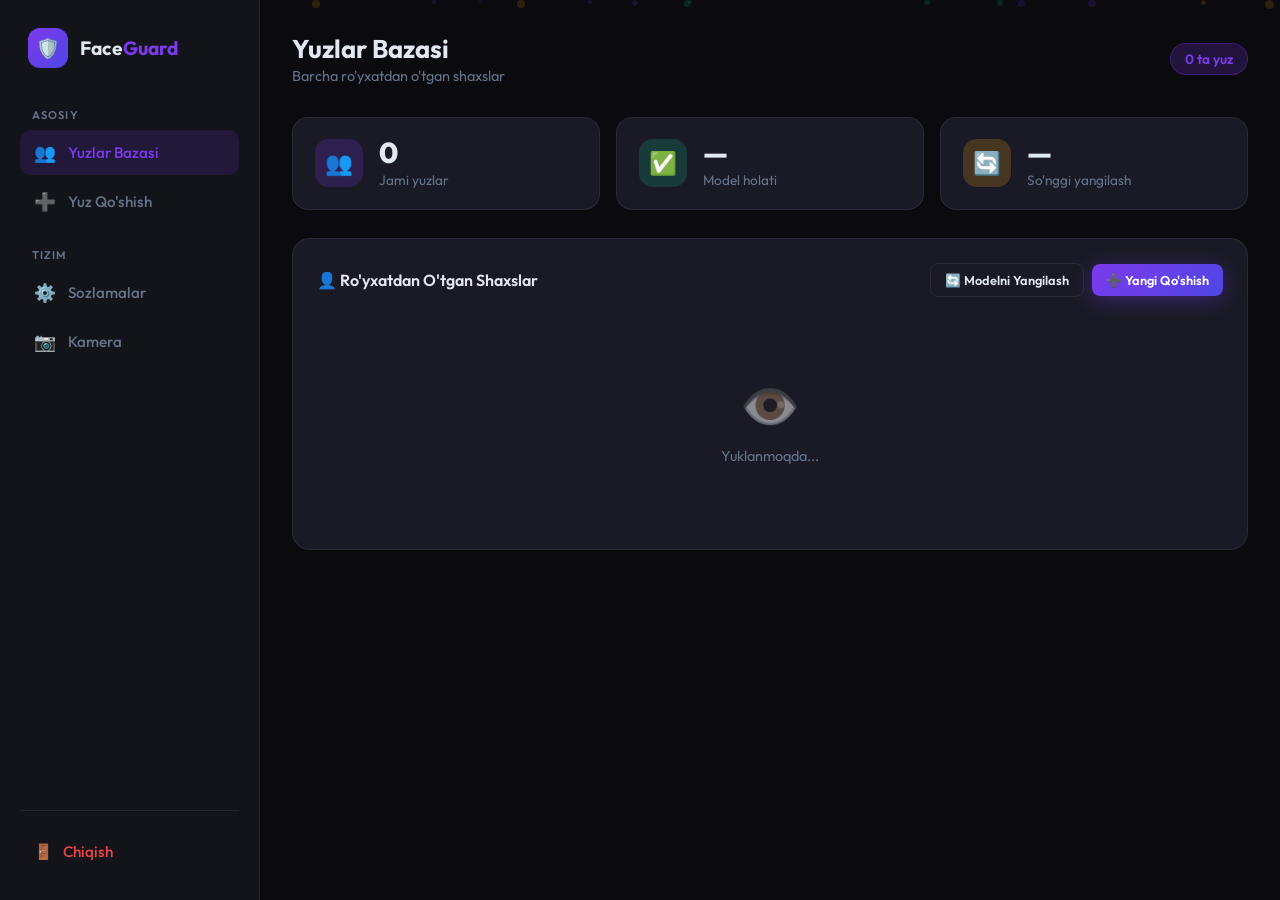
==== commit e933d0fa: "Fix syntax error in admin panel" ====
--- a/templates/admin.html
+++ b/templates/admin.html
@@ -568,8 +568,9 @@
 
 <script>
 // ════════ PARTICLES ════════
-(function() {
+function initParticles() {
     const container = document.getElementById('particles');
+    if (!container) return;
     const colors = ['#7c3aed','#4f46e5','#10b981','#f59e0b'];
     for (let i = 0; i < 18; i++) {
         const p = document.createElement('div');
